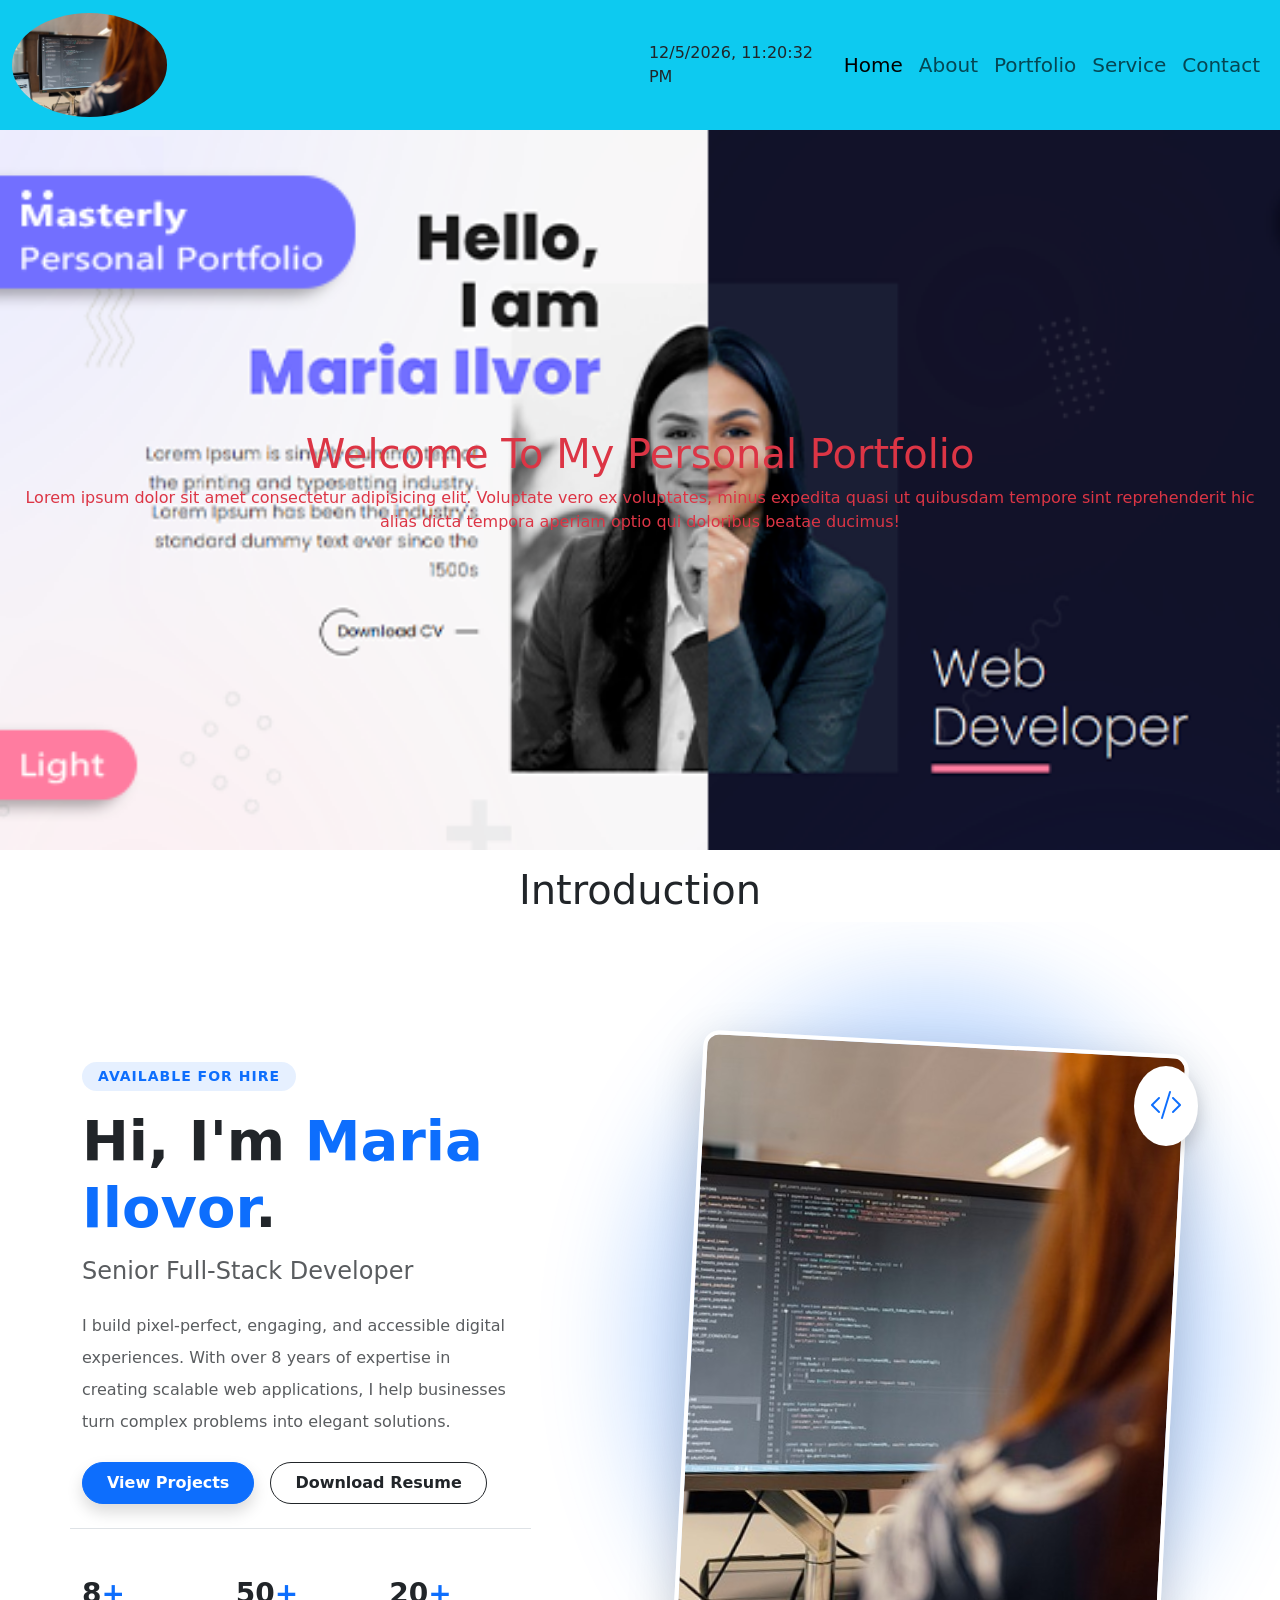
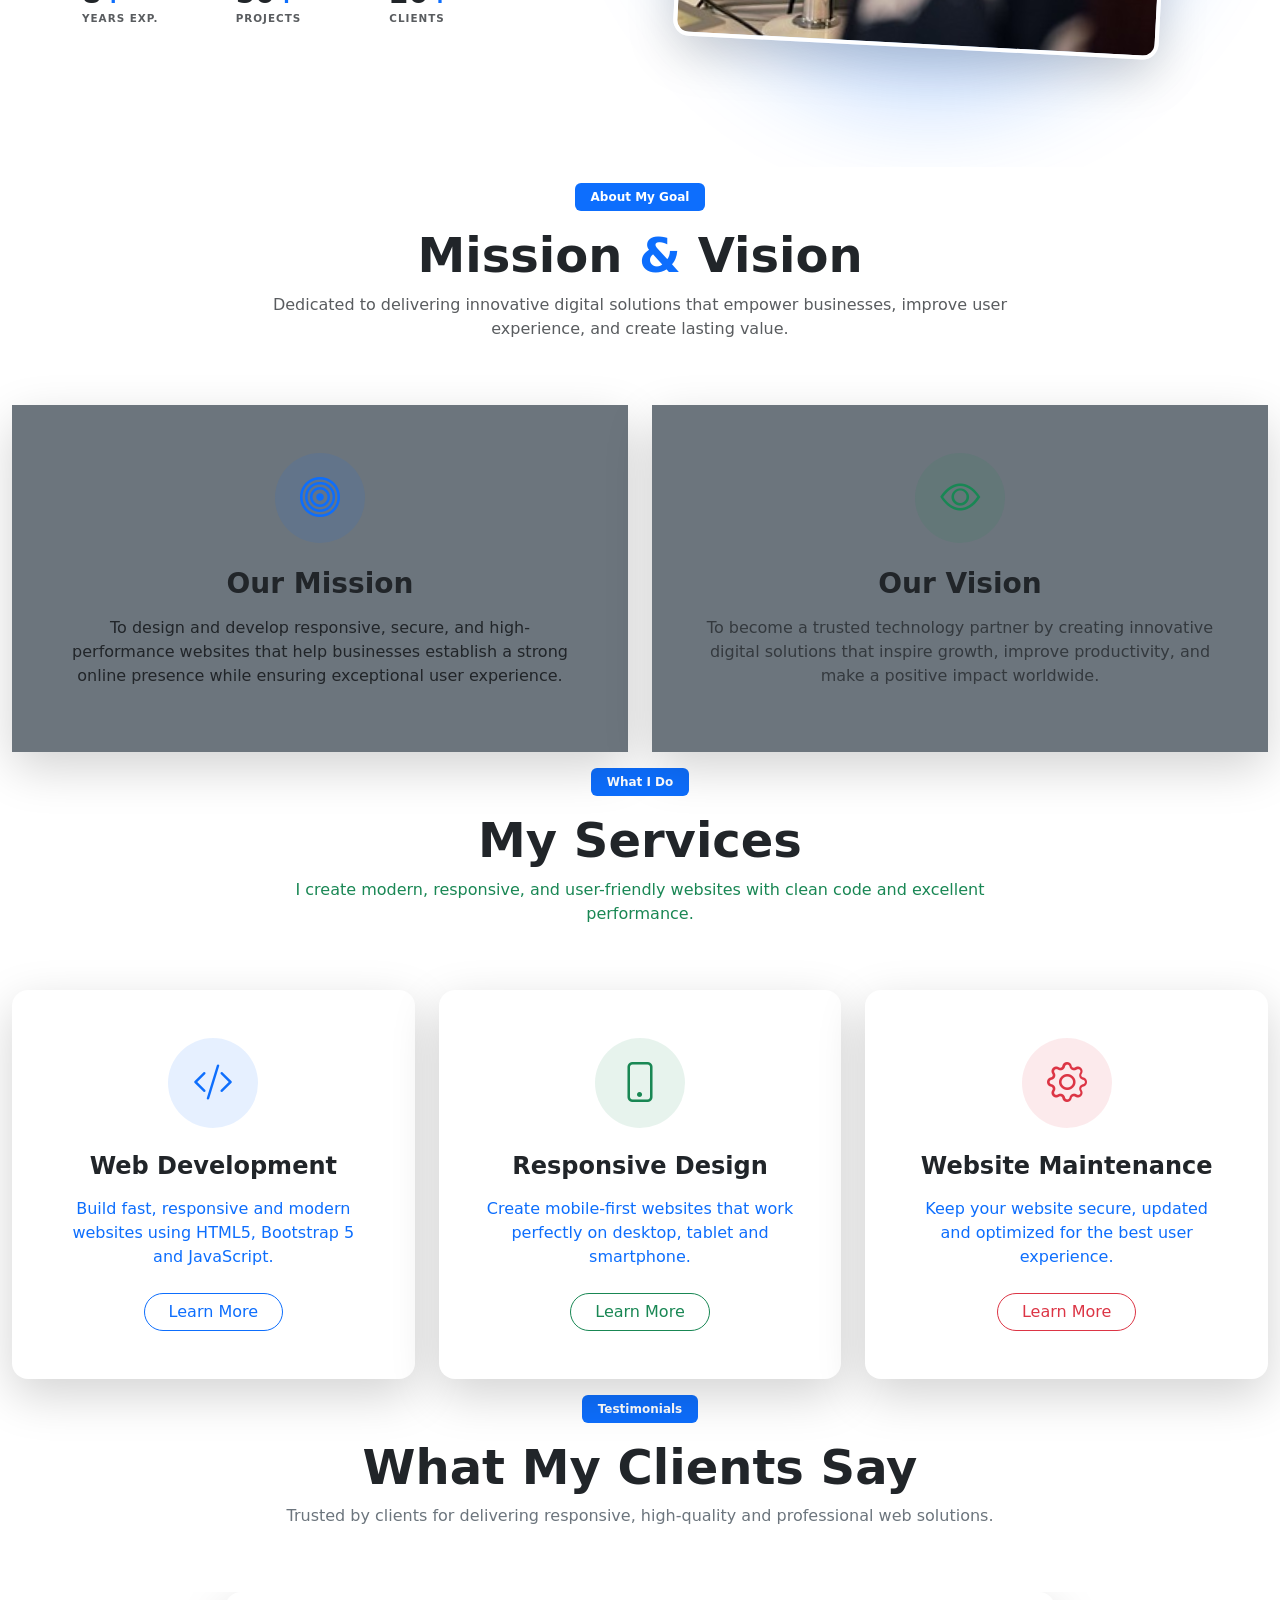
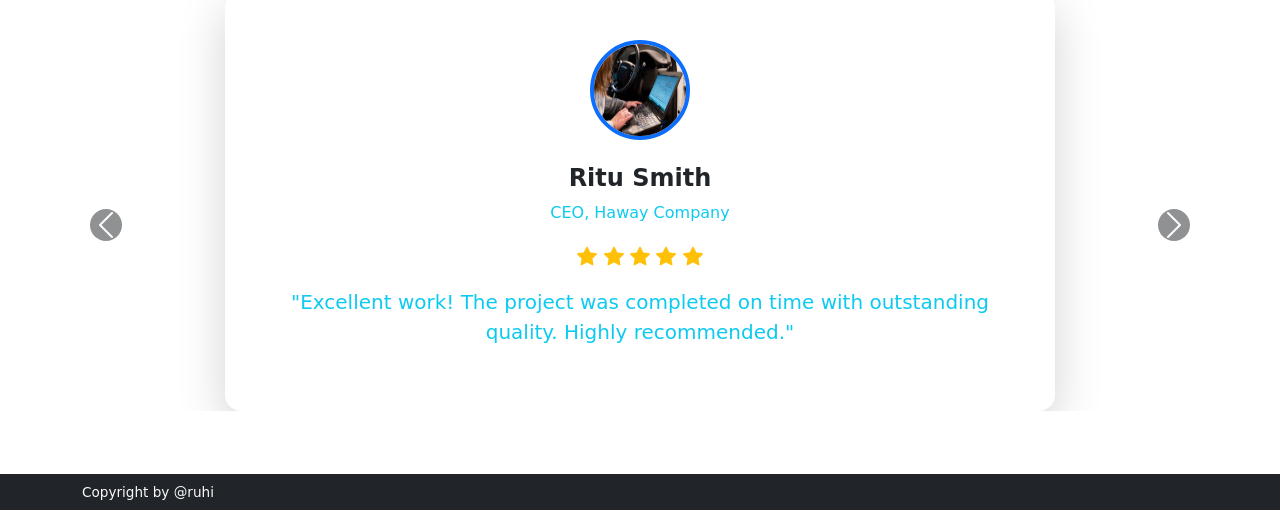
==== index.html @ ceb4869d "first commit" ====
<!doctype html>
<html lang="en">

<head>
    <meta charset="utf-8">
    <meta name="viewport" content="width=device-width, initial-scale=1">
    <title>Personal portfolio</title>
    <link href="https://cdn.jsdelivr.net/npm/bootstrap@5.3.3/dist/css/bootstrap.min.css" rel="stylesheet"
        integrity="sha384-QWTKZyjpPEjISv5WaRU9OFeRpok6YctnYmDr5pNlyT2bRjXh0JMhjY6hW+ALEwIH" crossorigin="anonymous">
    <link rel="stylesheet" href="https://cdn.jsdelivr.net/npm/bootstrap-icons@1.11.3/font/bootstrap-icons.min.css">
    <link rel="stylesheet" href="assets/css/style.css">
</head>

<body>

    <section id="header">
        <div class="container-fluid">
            <div class="row">
                <nav class="navbar navbar-expand-lg bg-info">
                    <div class="container-fluid">
                        <a class="navbar-brand" href="#"><img src="assets/img/logo.jpg" alt="" srcset=""
                                class="h-25 w-25 rounded-circle"></a>
                        <button class="navbar-toggler" type="button" data-bs-toggle="collapse"
                            data-bs-target="#navbarNav" aria-controls="navbarNav" aria-expanded="false"
                            aria-label="Toggle navigation">
                            <span class="navbar-toggler-icon"></span>
                        </button>

                        <div id="time">Time</div>
                        <div class="collapse navbar-collapse" id="navbarNav">
                            <ul class="navbar-nav ms-auto fs-5">
                                <li class="nav-item">
                                    <a class="nav-link active" aria-current="page" href="index.html">Home</a>
                                </li>
                                <li class="nav-item">
                                    <a class="nav-link" href="about.html">About</a>
                                </li>
                                <li class="nav-item">
                                    <a class="nav-link" href="portfolio.html">Portfolio</a>
                                </li>
                                <li class="nav-item">
                                    <a class="nav-link" href="service.html">Service</a>
                                </li>
                                <li class="nav-item">
                                    <a class="nav-link" href="contact.html">Contact</a>
                                </li>

                            </ul>
                        </div>
                    </div>
                </nav>
            </div>
        </div>
    </section>

<main>
    
    <section id="banner">
        <div class="container-fluid">
            <div class="row">
                <h1 class="text-center text-danger">Welcome To My Personal Portfolio</h1>
                <p class="text-danger">Lorem ipsum dolor sit amet consectetur adipisicing elit. Voluptate vero ex voluptates, minus expedita quasi ut quibusdam tempore sint reprehenderit hic <br> alias dicta tempora aperiam optio qui doloribus beatae ducimus!</p>
            </div>
        </div>
    </section>


    <section id="introindi" class="py-3">
        <div class="container-fluid">

            <div class="row">
                <h1 class="text-center">Introduction</h1>
                <!-- Portfolio Intro Section -->
                <section class="py-5 overflow-hidden">
                    <div class="container py-4 py-md-5">
                        <div class="row g-5 align-items-center">

                            <!-- Text Content -->
                            <div class="col-lg-5 order-2 order-lg-1">
                                <div
                                    class="d-inline-block px-3 py-1 bg-primary bg-opacity-10 text-primary rounded-pill fw-bold small tracking-wide mb-3">
                                    AVAILABLE FOR HIRE
                                </div>
                                <h1 class="display-4 fw-bold mb-3">Hi, I'm <span class="text-primary">Maria Ilovor</span>.
                                </h1>
                                <h3 class="fw-medium text-muted mb-4 h4">Senior Full-Stack Developer</h3>
                                <p class="lead text-muted mb-4 fs-6 lh-lg">I build pixel-perfect, engaging, and
                                    accessible digital experiences. With over 8 years of expertise in creating scalable
                                    web applications, I help businesses turn complex problems into elegant solutions.
                                </p>

                                <!-- CTA Buttons -->
                                <div class="d-flex flex-wrap gap-3 mb-5">
                                    <a href="#projects"
                                        class="btn btn-primary rounded-pill px-4 py-2 fw-bold shadow hover-lift">View
                                        Projects</a>
                                    <a href="#resume"
                                        class="btn btn-outline-dark rounded-pill px-4 py-2 fw-bold hover-lift">Download
                                        Resume</a>
                                </div>

                                <!-- Stats -->
                                <div class="row g-4 pt-4 border-top">
                                    <div class="col-4">
                                        <h3 class="fw-bold mb-0">8<span class="text-primary">+</span></h3>
                                        <p class="text-muted fw-bold text-uppercase mb-0 tracking-wide"
                                            style="font-size: 0.65rem;">Years Exp.</p>
                                    </div>
                                    <div class="col-4">
                                        <h3 class="fw-bold mb-0">50<span class="text-primary">+</span></h3>
                                        <p class="text-muted fw-bold text-uppercase mb-0 tracking-wide"
                                            style="font-size: 0.65rem;">Projects</p>
                                    </div>
                                    <div class="col-4">
                                        <h3 class="fw-bold mb-0">20<span class="text-primary">+</span></h3>
                                        <p class="text-muted fw-bold text-uppercase mb-0 tracking-wide"
                                            style="font-size: 0.65rem;">Clients</p>
                                    </div>
                                </div>
                            </div>

                            <!-- Image/Visual -->
                            <div class="col-lg-6 offset-lg-1 order-1 order-lg-2">
                                <div class="position-relative p-3 p-md-4">
                                    <!-- Decorative Background Blob -->
                                    <div class="position-absolute top-50 start-50 translate-middle bg-primary rounded-circle opacity-25 z-0"
                                        style="width: 110%; height: 110%; filter: blur(50px);"></div>

                                    <!-- Profile Image Container -->
                                    <div
                                        class="position-relative z-1 rounded-4 overflow-hidden border border-4 border-white shadow-lg profile-img-wrapper">
                                        <img src="assets/img/logo.jpg" alt="Alex Chen"
                                            class="img-fluid w-100 object-fit-cover" style="aspect-ratio: 4/5;">
                                    </div>

                                    <!-- Floating Badge (Hidden on very small screens) -->
                                    <div
                                        class="position-absolute top-0 end-0 mt-5 me-n2 z-2 bg-white rounded-circle shadow p-3 hover-lift d-none d-md-block">
                                        <i class="bi bi-code-slash fs-2 text-primary"></i>
                                    </div>
                                </div>
                            </div>

                        </div>
                    </div>
                </section>


            </div>
        </div>
    </section>

    <section id="missionvission">
        <div class="container-fluid">
            <div class="row">


                <div class="container">

                    <div class="row justify-content-center mb-5">

                        <div class="col-lg-8 text-center">

                            <span class="badge bg-primary px-3 py-2 mb-3">
                                About My Goal
                            </span>

                            <h2 class="fw-bold display-5">
                                Mission <span class="text-primary">&amp;</span> Vision
                            </h2>

                            <p class="text-muted">
                                Dedicated to delivering innovative digital solutions that
                                empower businesses, improve user experience, and create
                                lasting value.
                            </p>

                        </div>

                    </div>

                    <div class="row g-4">

                        <!-- Mission -->

                        <div class="col-lg-6">

                            <div class="card border-0 shadow-lg h-100 rounded-4 mission-card">

                                <div class="card-body p-5 text-center bg-secondary text-dark">

                                    <div class="bg-primary bg-opacity-10 rounded-circle d-inline-flex justify-content-center align-items-center mb-4"
                                        style="width:90px;height:90px;">

                                        <i class="bi bi-bullseye text-primary fs-1"></i>

                                    </div>

                                    <h3 class="fw-bold mb-3">
                                        Our Mission
                                    </h3>

                                    <p class="text-dark">

                                        To design and develop responsive, secure, and
                                        high-performance websites that help businesses
                                        establish a strong online presence while ensuring
                                        exceptional user experience.

                                    </p>

                                </div>

                            </div>

                        </div>

                        <!-- Vision -->

                        <div class="col-lg-6">

                            <div class="card border-0 shadow-lg h-100 rounded-4 mission-card">

                                <div class="card-body p-5 text-center  bg-secondary">

                                    <div class="bg-success bg-opacity-10 rounded-circle d-inline-flex justify-content-center align-items-center mb-4"
                                        style="width:90px;height:90px;">

                                        <i class="bi bi-eye text-success fs-1"></i>

                                    </div>

                                    <h3 class="fw-bold mb-3">
                                        Our Vision
                                    </h3>

                                    <p class="text-muted">

                                        To become a trusted technology partner by creating
                                        innovative digital solutions that inspire growth,
                                        improve productivity, and make a positive impact
                                        worldwide.

                                    </p>

                                </div>

                            </div>

                        </div>

                    </div>

                </div>


            </div>
        </div>
    </section>

    <section id="servicelist" class="py-3">
        <div class="container-fluid">
            <div class="row">


                <div class="container">

                    <!-- Section Title -->

                    <div class="row justify-content-center mb-5">

                        <div class="col-lg-7 text-center">

                            <span class="badge bg-primary px-3 py-2 mb-3">
                                What I Do
                            </span>

                            <h2 class="fw-bold display-5">
                                My Services
                            </h2>

                            <p class="text-success">
                                I create modern, responsive, and user-friendly websites
                                with clean code and excellent performance.
                            </p>

                        </div>

                    </div>

                    <!-- Service Cards -->

                    <div class="row g-4">

                        <!-- Card 1 -->

                        <div class="col-lg-4 col-md-6">

                            <div class="card border-0 shadow-lg rounded-4 h-100">

                                <div class="card-body text-center p-5">

                                    <div class="bg-primary bg-opacity-10 rounded-circle d-inline-flex justify-content-center align-items-center mb-4"
                                        style="width:90px;height:90px;">

                                        <i class="bi bi-code-slash fs-1 text-primary"></i>

                                    </div>

                                    <h4 class="fw-bold mb-3">
                                        Web Development
                                    </h4>

                                    <p class="text-primary mb-4">
                                        Build fast, responsive and modern websites using
                                        HTML5, Bootstrap 5 and JavaScript.
                                    </p>

                                    <a href="#" class="btn btn-outline-primary rounded-pill px-4">
                                        Learn More
                                    </a>

                                </div>

                            </div>

                        </div>

                        <!-- Card 2 -->

                        <div class="col-lg-4 col-md-6">

                            <div class="card border-0 shadow-lg rounded-4 h-100">

                                <div class="card-body text-center p-5">

                                    <div class="bg-success bg-opacity-10 rounded-circle d-inline-flex justify-content-center align-items-center mb-4"
                                        style="width:90px;height:90px;">

                                        <i class="bi bi-phone fs-1 text-success"></i>

                                    </div>

                                    <h4 class="fw-bold mb-3">
                                        Responsive Design
                                    </h4>

                                    <p class="text-primary mb-4">
                                        Create mobile-first websites that work perfectly
                                        on desktop, tablet and smartphone.
                                    </p>

                                    <a href="#" class="btn btn-outline-success rounded-pill px-4">
                                        Learn More
                                    </a>

                                </div>

                            </div>

                        </div>

                        <!-- Card 3 -->

                        <div class="col-lg-4 col-md-6 mx-md-auto">

                            <div class="card border-0 shadow-lg rounded-4 h-100">

                                <div class="card-body text-center p-5">

                                    <div class="bg-danger bg-opacity-10 rounded-circle d-inline-flex justify-content-center align-items-center mb-4"
                                        style="width:90px;height:90px;">

                                        <i class="bi bi-gear fs-1 text-danger"></i>

                                    </div>

                                    <h4 class="fw-bold mb-3">
                                        Website Maintenance
                                    </h4>

                                    <p class="text-primary mb-4">
                                        Keep your website secure, updated and optimized
                                        for the best user experience.
                                    </p>

                                    <a href="#" class="btn btn-outline-danger rounded-pill px-4">
                                        Learn More
                                    </a>

                                </div>

                            </div>

                        </div>

                    </div>

                </div>


            </div>
        </div>
    </section>

    <section id="feedback">
        <div class="container-fluid">
            <div class="row">


                <div class="container">

                    <!-- Section Title -->

                    <div class="row justify-content-center mb-5">

                        <div class="col-lg-7 text-center">

                            <span class="badge bg-primary px-3 py-2 mb-3">
                                Testimonials
                            </span>

                            <h2 class="fw-bold display-5">
                                What My Clients Say
                            </h2>

                            <p class="text-secondary">
                                Trusted by clients for delivering responsive, high-quality
                                and professional web solutions.
                            </p>

                        </div>

                    </div>

                    <!-- Carousel -->

                    <div id="testimonialCarousel" class="carousel slide" data-bs-ride="carousel">

                        <div class="carousel-inner">

                            <!-- Item 1 -->

                            <div class="carousel-item active">

                                <div class="row justify-content-center">

                                    <div class="col-lg-8">

                                        <div class="card border-0 shadow-lg rounded-4">

                                            <div class="card-body text-center p-5">

                                                <img src="assets/img/pic1.jpg"
                                                    class="rounded-circle border border-4 border-primary mb-4"
                                                    width="100" height="100" alt="Client">

                                                <h4 class="fw-bold">
                                                    Ritu Smith
                                                </h4>

                                                <p class="text-info">
                                                    CEO, Haway Company
                                                </p>

                                                <div class="text-warning fs-5 mb-3">
                                                    <i class="bi bi-star-fill"></i>
                                                    <i class="bi bi-star-fill"></i>
                                                    <i class="bi bi-star-fill"></i>
                                                    <i class="bi bi-star-fill"></i>
                                                    <i class="bi bi-star-fill"></i>
                                                </div>

                                                <p class="lead text-info">
                                                    "Excellent work! The project was
                                                    completed on time with outstanding
                                                    quality. Highly recommended."
                                                </p>

                                            </div>

                                        </div>

                                    </div>

                                </div>

                            </div>

                            <!-- Item 2 -->

                            <div class="carousel-item">

                                <div class="row justify-content-center">

                                    <div class="col-lg-8">

                                        <div class="card border-0 shadow-lg rounded-4">

                                            <div class="card-body text-center p-5">

                                                <img src="assets/img/pic2.jpg"
                                                    class="rounded-circle border border-4 border-success mb-4"
                                                    width="100" height="100" alt="Client">

                                                <h4 class="fw-bold">
                                                    Sarah Milton
                                                </h4>

                                                <p class="text-info">
                                                    Project Manager
                                                </p>

                                                <div class="text-warning fs-5 mb-3">
                                                    <i class="bi bi-star-fill"></i>
                                                    <i class="bi bi-star-fill"></i>
                                                    <i class="bi bi-star-fill"></i>
                                                    <i class="bi bi-star-fill"></i>
                                                    <i class="bi bi-star-fill"></i>
                                                </div>

                                                <p class="lead text-info">
                                                    "Very professional, excellent
                                                    communication and delivered exactly
                                                    what we needed."
                                                </p>

                                            </div>

                                        </div>

                                    </div>

                                </div>

                            </div>

                            <!-- Item 3 -->

                            <div class="carousel-item">

                                <div class="row justify-content-center">

                                    <div class="col-lg-8">

                                        <div class="card border-0 shadow-lg rounded-4">

                                            <div class="card-body text-center p-5">

                                                <img src="assets/img/pic3.jpg"
                                                    class="rounded-circle border border-4 border-danger mb-4"
                                                    width="100" height="100" alt="Client">

                                                <h4 class="fw-bold">
                                                    Suraiya Brown
                                                </h4>

                                                <p class="text-info">
                                                    Business Owner
                                                </p>

                                                <div class="text-warning fs-5 mb-3">
                                                    <i class="bi bi-star-fill"></i>
                                                    <i class="bi bi-star-fill"></i>
                                                    <i class="bi bi-star-fill"></i>
                                                    <i class="bi bi-star-fill"></i>
                                                    <i class="bi bi-star-fill"></i>
                                                </div>

                                                <p class="lead text-info">
                                                    "Fast delivery, modern design and
                                                    excellent support. Looking forward to
                                                    working together again."
                                                </p>

                                            </div>

                                        </div>

                                    </div>

                                </div>

                            </div>

                        </div>

                        <!-- Controls -->

                        <button class="carousel-control-prev" type="button" data-bs-target="#testimonialCarousel"
                            data-bs-slide="prev">

                            <span class="carousel-control-prev-icon bg-dark rounded-circle p-3"></span>

                        </button>

                        <button class="carousel-control-next" type="button" data-bs-target="#testimonialCarousel"
                            data-bs-slide="next">

                            <span class="carousel-control-next-icon bg-dark rounded-circle p-3"></span>

                        </button>

                        <!-- Indicators -->

                        <div class="carousel-indicators position-static mt-4">

                            <button type="button" data-bs-target="#testimonialCarousel" data-bs-slide-to="0"
                                class="active"></button>

                            <button type="button" data-bs-target="#testimonialCarousel" data-bs-slide-to="1"></button>

                            <button type="button" data-bs-target="#testimonialCarousel" data-bs-slide-to="2"></button>

                        </div>

                    </div>

                </div>


            </div>
        </div>
    </section>
</main>


    <section id="footer">
        <div class="container-fluid">
            <div class="row">
                <!-- Custom Header Top Bar -->
                <div class="bg-dark text-light py-2 fs-7">
                    <div class="container d-flex justify-content-between align-items-center">
                        <!-- Contact Info -->
                        <div class="d-flex gap-3 align-items-center">

                            <span class="d-none d-md-inline">Copyright by @ruhi</span>
                        </div>

                    </div>
                </div>


            </div>
        </div>
    </section>

    <script src="assets/js/min.js"></script>
    <script src="https://cdn.jsdelivr.net/npm/bootstrap@5.2.3/dist/js/bootstrap.bundle.min.js"
        integrity="sha384-kenU1KFdBIe4zVF0s0G1M5b4hcpxyD9F7jL+jjXkk+Q2h455rYXK/7HAuoJl+0I4"
        crossorigin="anonymous"></script>
</body>

</html>
---- assets/css/style.css ----
.fs-7 {
    font-size: 0.85rem;
}

.tracking-wide {
    letter-spacing: 1.5px;
}

.hover-lift {
    transition: transform 0.3s ease, box-shadow 0.3s ease;
}

.hover-lift:hover {
    transform: translateY(-3px);
    box-shadow: 0 .5rem 1rem rgba(0, 0, 0, .15) !important;
}

.profile-img-wrapper {
    transform: rotate(3deg);
    transition: transform 0.4s cubic-bezier(0.175, 0.885, 0.32, 1.275);
}

.profile-img-wrapper:hover {
    transform: rotate(0deg) scale(1.02);
}

#banner {
    background-image: url(../img/pic5.png);
    height: 80vh;
    background-repeat: no-repeat;
    background-size: cover;
    display: flex;
    align-items: center;
    text-align: center;
}

#breadcrumb {
    background-image: url(../img/pic1.jpg);
    height: 30vh;
    background-repeat: no-repeat;
    background-size: cover;
    display: flex;
    align-items: center;
    text-align: center;
}

#header ul li a:hover {
    color: azure;
}

.tracking-wide {
    letter-spacing: 1.5px;
}

.hover-lift {
    transition: transform 0.3s ease, box-shadow 0.3s ease;
}

.hover-lift:hover {
    transform: translateY(-5px);
    box-shadow: 0 1rem 3rem rgba(0, 0, 0, .15) !important;
}

.tracking-wide {
    letter-spacing: 1.5px;
}

.hover-lift {
    transition: transform 0.3s ease, box-shadow 0.3s ease;
}

.hover-lift:hover {
    transform: translateY(-5px);
    box-shadow: 0 1rem 3rem rgba(0, 0, 0, .15) !important;
}

.skill-tag {
    transition: all 0.2s ease;
    cursor: default;
}

.skill-tag:hover {
    background-color: var(--bs-primary) !important;
    color: white !important;
    border-color: var(--bs-primary) !important;
    transform: scale(1.05);
}


.tracking-wide {
    letter-spacing: 1px;
}

.timeline-dot {
    transition: background-color 0.3s ease, transform 0.3s ease;
}

.timeline-card {
    transition: box-shadow 0.3s ease, transform 0.3s ease;
}

.hover-timeline-item:hover .timeline-dot {
    background-color: var(--bs-primary) !important;
    transform: translateX(-50%) scale(1.2) !important;
}

.hover-timeline-item:hover .timeline-card {
    box-shadow: 0 1rem 3rem rgba(0, 0, 0, .1) !important;
    transform: translateY(-3px);
}

.backdrop-blur {
    backdrop-filter: blur(5px);
}

.team-card .team-img {
    transition: transform 0.4s ease;
}

.team-card:hover .team-img {
    transform: scale(1.05);
}

.team-card .team-social-overlay {
    transform: translateY(100%);
    transition: transform 0.3s ease;
}

.team-card:hover .team-social-overlay {
    transform: translateY(0);
}

.service-card {
    transition: transform 0.3s ease, box-shadow 0.3s ease;
}

.service-card:hover {
    transform: translateY(-10px);
    box-shadow: 0 1rem 3rem rgba(0, 0, 0, .175) !important;
}

.service-card {
    transition: transform 0.3s ease, box-shadow 0.3s ease;
}

.service-card:hover {
    transform: translateY(-10px);
    box-shadow: 0 1rem 3rem rgba(0, 0, 0, .175) !important;
}

#header{
    position: sticky;
    top: 0;
    z-index: 9;
}
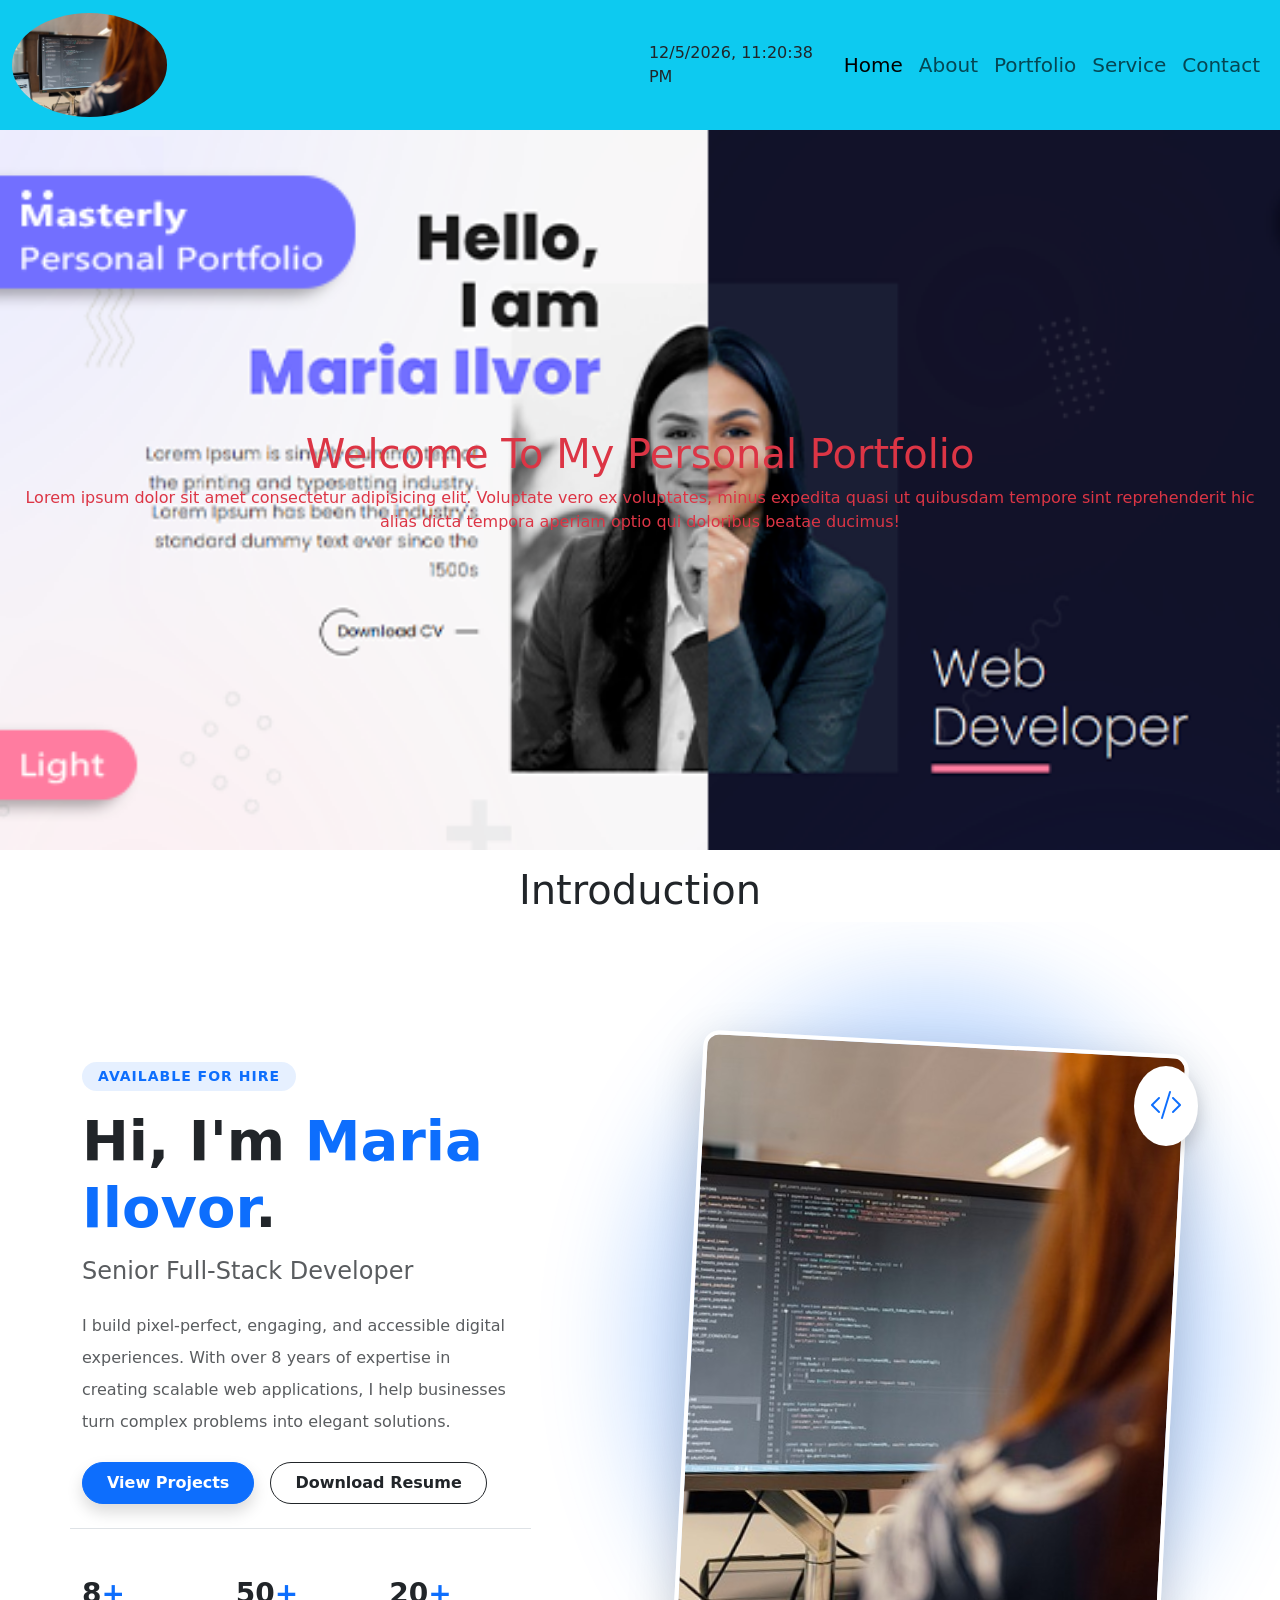
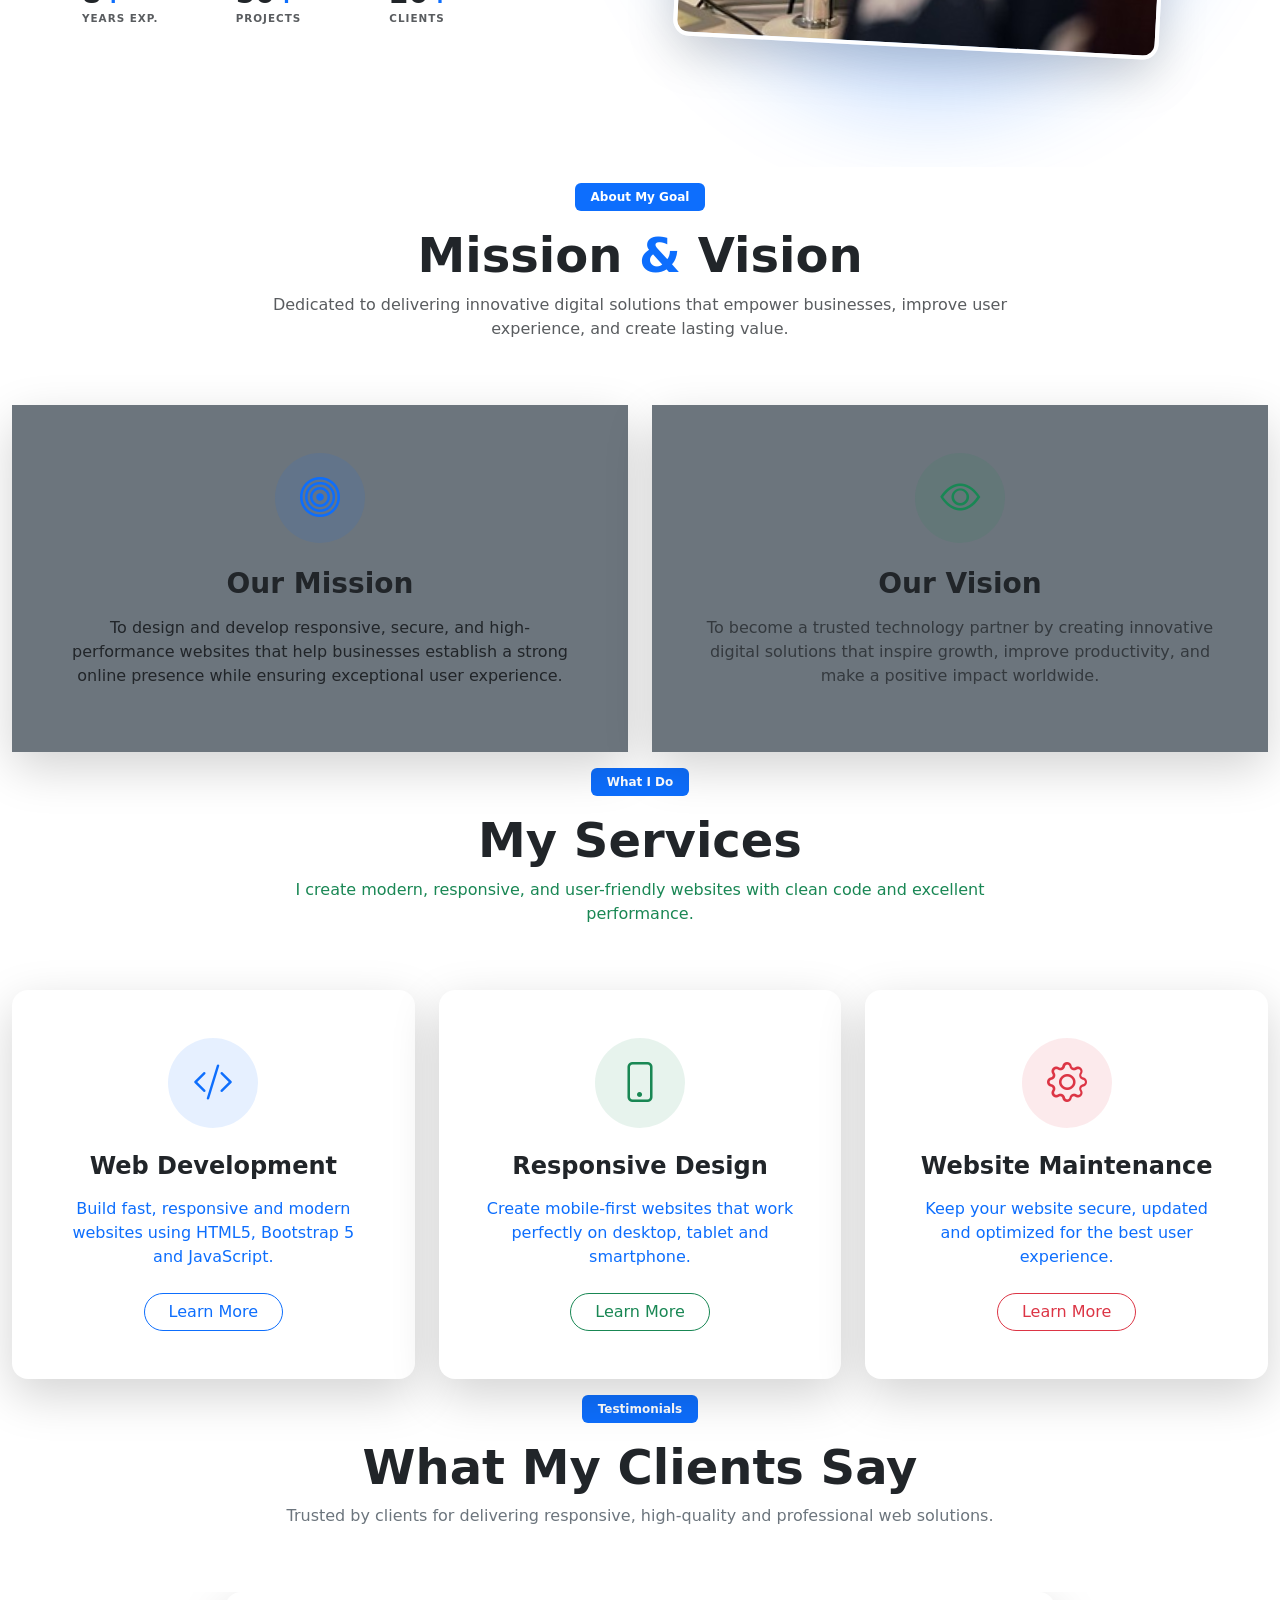
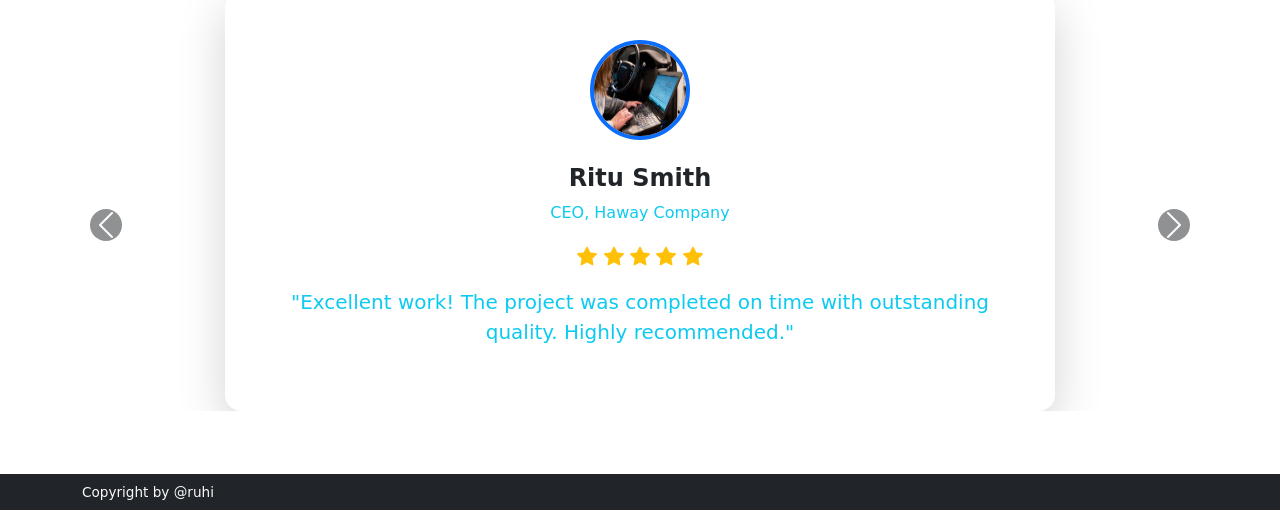
==== commit 2371d498: "Update title" ====
--- a/index.html
+++ b/index.html
@@ -4,7 +4,7 @@
 <head>
     <meta charset="utf-8">
     <meta name="viewport" content="width=device-width, initial-scale=1">
-    <title>Personal portfolio</title>
+    <title>Personal Portfolio</title>
     <link href="https://cdn.jsdelivr.net/npm/bootstrap@5.3.3/dist/css/bootstrap.min.css" rel="stylesheet"
         integrity="sha384-QWTKZyjpPEjISv5WaRU9OFeRpok6YctnYmDr5pNlyT2bRjXh0JMhjY6hW+ALEwIH" crossorigin="anonymous">
     <link rel="stylesheet" href="https://cdn.jsdelivr.net/npm/bootstrap-icons@1.11.3/font/bootstrap-icons.min.css">
